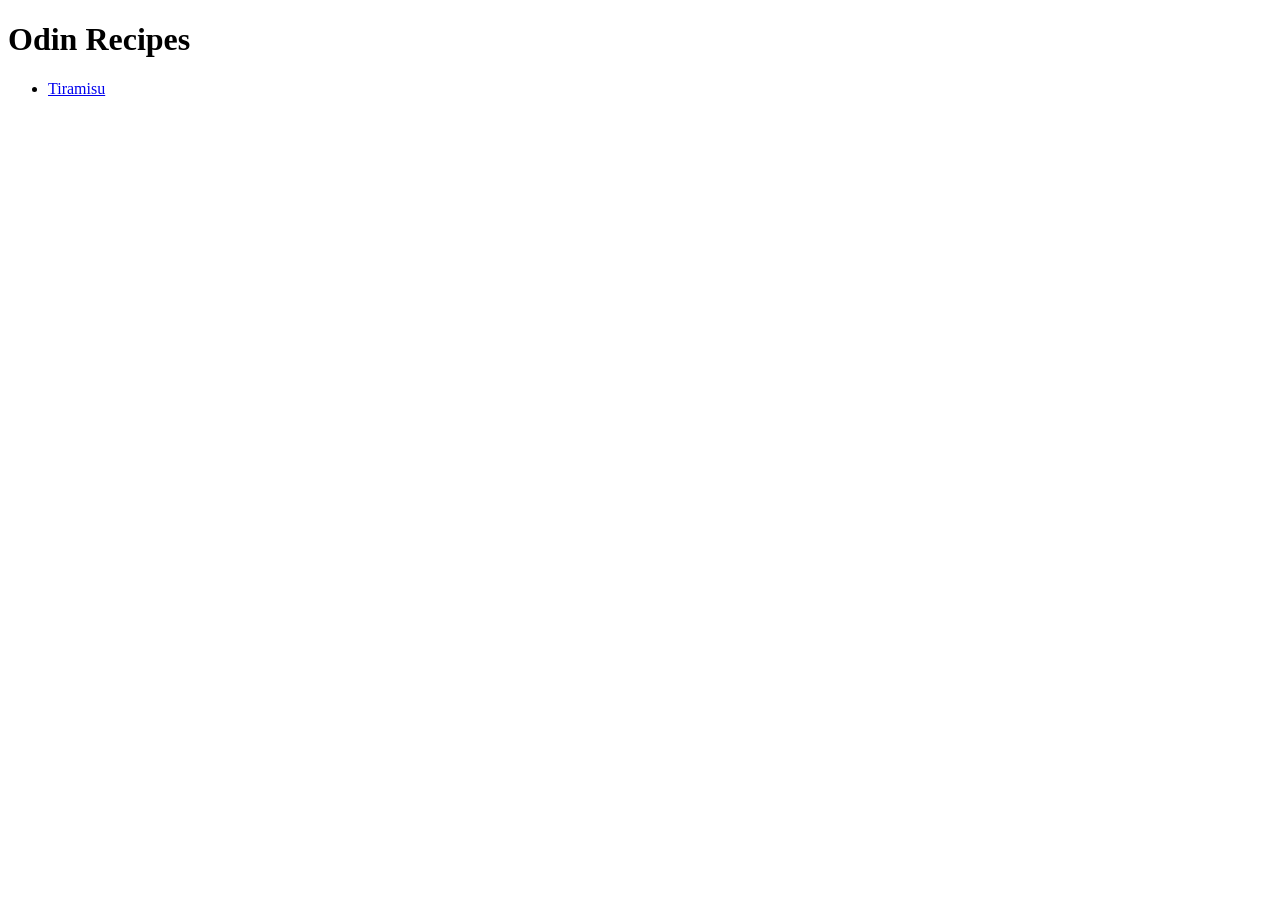
==== index.html @ c66795e4 "Add home page and first recipe Following the assignment, the index.htm with the list of all recipes " ====
<!DOCTYPE html>
<html lang="en">
<head>
    <meta charset="UTF-8">
    <meta name="viewport" content="width=device-width, initial-scale=1.0">
    <title>Odin Recipes</title>
</head>
<body>
    <h1>Odin Recipes</h1>
    <ul>
        <li><a href="recipes/tiramisu.html">Tiramisu</a></li>
    </ul>
</body>
</html>
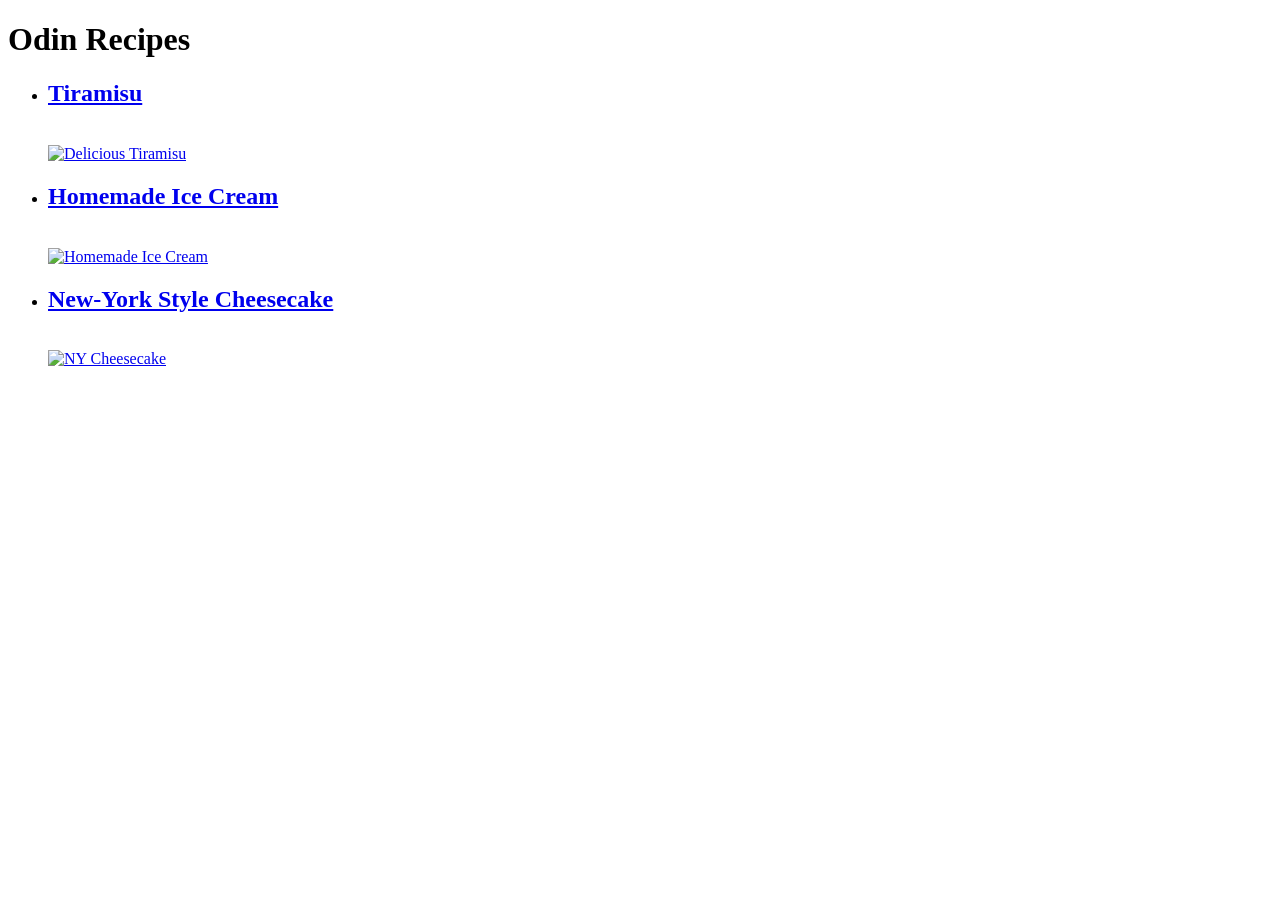
==== commit bd52e5b9: "Add 2 new recipes and update recipe page layout Following the TOP assignment, 2 more recipes are add" ====
--- a/index.html
+++ b/index.html
@@ -8,7 +8,15 @@
 <body>
     <h1>Odin Recipes</h1>
     <ul>
-        <li><a href="recipes/tiramisu.html">Tiramisu</a></li>
+        <li><a href="recipes/tiramisu.html"><h2>Tiramisu</h2><br>
+            <img src="https://www.allrecipes.com/thmb/ngGdEWjBx1YSTxasxVpXD-59w2A=/0x512/filters:no_upscale():max_bytes(150000):strip_icc():format(webp)/21412-Teramisu-ii-DDMFS-3x4-12023-13745e4a6c974f7c83150b14f837b4c3.jpg" 
+            alt="Delicious Tiramisu" width="200"></a></li>
+        <li><a href="recipes/ice-cream.html"><h2>Homemade Ice Cream</h2><br>
+            <img src="https://www.allrecipes.com/thmb/3GaWo2cANcrOjnHwVHPOha8X3L4=/0x512/filters:no_upscale():max_bytes(150000):strip_icc():format(webp)/19812-vanilla-ice-cream-v-VAT-006-4x3-02-0afbbca236cb426ead3588d6ad294952.jpg" 
+            alt="Homemade Ice Cream" width="200"></a></li>
+        <li><a href="recipes/cheesecake.html"><h2>New-York Style Cheesecake</h2><br>
+            <img src="https://www.allrecipes.com/thmb/aEnGTTMYn_1asJi_E25B5-Hv03w=/0x512/filters:no_upscale():max_bytes(150000):strip_icc():format(webp)/221142-new-york-style-cheesecake-VAT-Beauty-4x3-7a5b4da8cde4437ab0c592e4f4cbe658.jpg" 
+            alt="NY Cheesecake" width="200"></a></li>
     </ul>
 </body>
 </html>
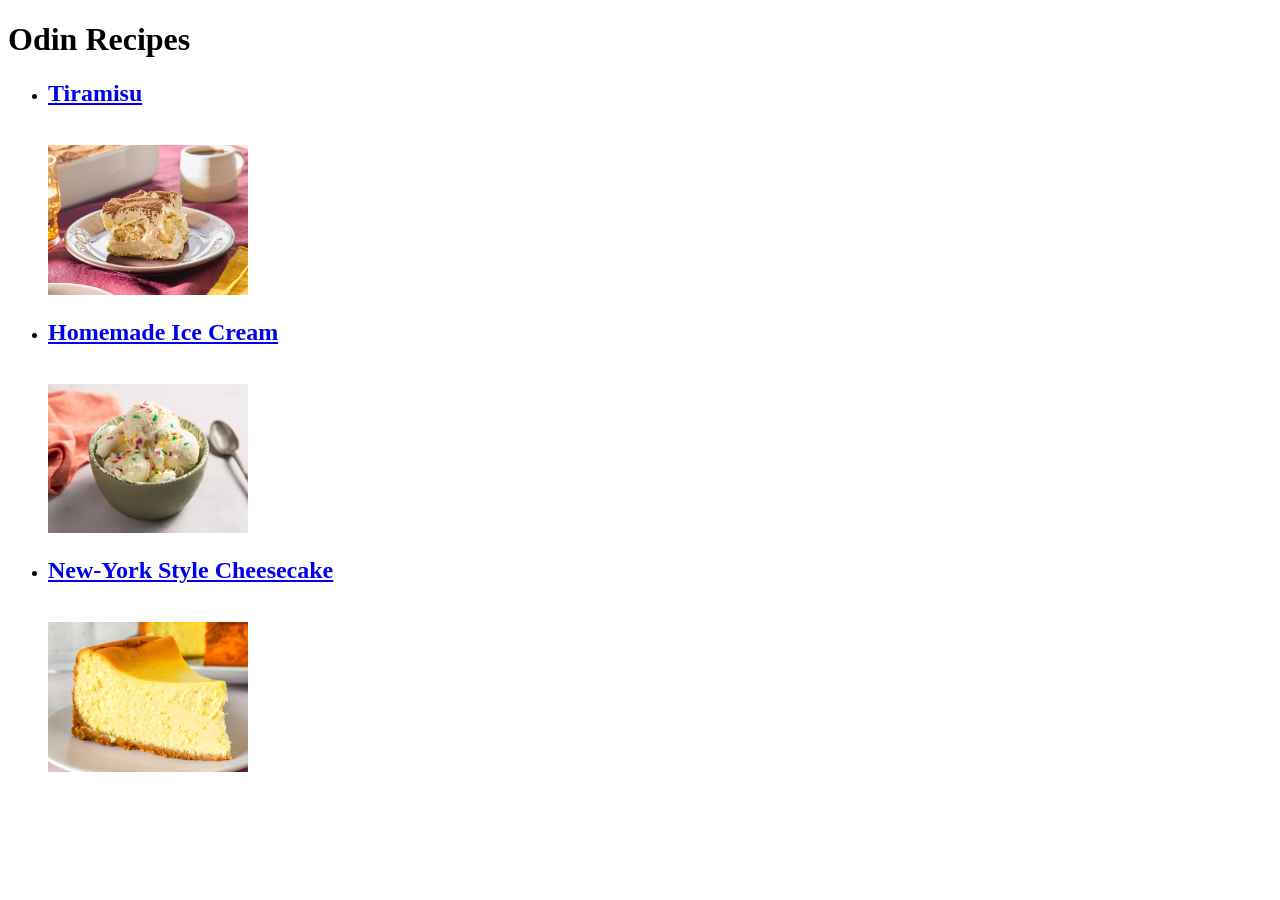
==== commit 919d07a6: "Save hero images to the project files Up until now the images sources have been all external, using " ====
--- a/index.html
+++ b/index.html
@@ -9,13 +9,13 @@
     <h1>Odin Recipes</h1>
     <ul>
         <li><a href="recipes/tiramisu.html"><h2>Tiramisu</h2><br>
-            <img src="https://www.allrecipes.com/thmb/ngGdEWjBx1YSTxasxVpXD-59w2A=/0x512/filters:no_upscale():max_bytes(150000):strip_icc():format(webp)/21412-Teramisu-ii-DDMFS-3x4-12023-13745e4a6c974f7c83150b14f837b4c3.jpg" 
+            <img src="images/tiramisu.webp" 
             alt="Delicious Tiramisu" width="200"></a></li>
         <li><a href="recipes/ice-cream.html"><h2>Homemade Ice Cream</h2><br>
-            <img src="https://www.allrecipes.com/thmb/3GaWo2cANcrOjnHwVHPOha8X3L4=/0x512/filters:no_upscale():max_bytes(150000):strip_icc():format(webp)/19812-vanilla-ice-cream-v-VAT-006-4x3-02-0afbbca236cb426ead3588d6ad294952.jpg" 
+            <img src="images/ice-cream.webp" 
             alt="Homemade Ice Cream" width="200"></a></li>
         <li><a href="recipes/cheesecake.html"><h2>New-York Style Cheesecake</h2><br>
-            <img src="https://www.allrecipes.com/thmb/aEnGTTMYn_1asJi_E25B5-Hv03w=/0x512/filters:no_upscale():max_bytes(150000):strip_icc():format(webp)/221142-new-york-style-cheesecake-VAT-Beauty-4x3-7a5b4da8cde4437ab0c592e4f4cbe658.jpg" 
+            <img src="images/cheesecake.webp" 
             alt="NY Cheesecake" width="200"></a></li>
     </ul>
 </body>
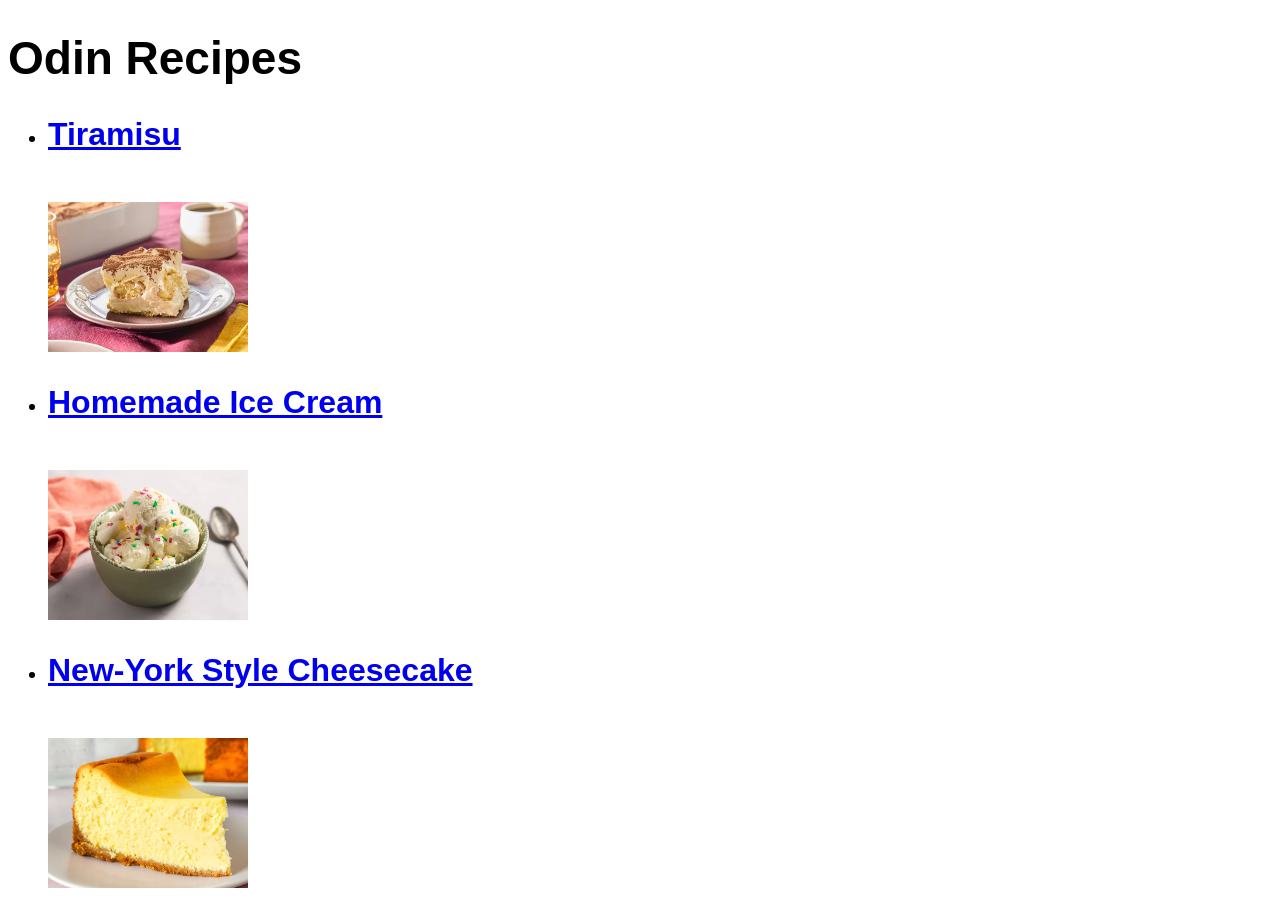
==== commit b58ae2cc: "Add styles.css with recipes pages styles Following TOP assignent the CSS styles were added to the we" ====
--- a/index.html
+++ b/index.html
@@ -3,6 +3,7 @@
 <head>
     <meta charset="UTF-8">
     <meta name="viewport" content="width=device-width, initial-scale=1.0">
+    <link rel="stylesheet" href="styles.css">
     <title>Odin Recipes</title>
 </head>
 <body>
--- a/styles.css
+++ b/styles.css
@@ -0,0 +1,66 @@
+*{
+    box-sizing: border-box;
+    font-family: Verdana, Geneva, Tahoma, sans-serif;
+    font-size: 20px;
+}
+h1{
+    font-size: 46px;
+}
+h2{
+    font-size: 32px;
+}
+h3{
+    font-size: 26px;
+}
+p{
+    margin-bottom: 10px;
+}
+li{
+    margin: 16px 0;
+}
+.section{
+    width: 720px;
+    margin: auto;
+    padding: 10px 30px;
+}
+.breadcrumb{
+    border-bottom: 1px solid rgb(218, 218, 218);
+    padding-bottom: 20px;
+    text-align: center;
+
+}
+.footer{
+    padding-top: 30px;
+    padding-bottom: 30px;
+    text-align: center;
+}
+.hero{
+    padding: 10px 0;
+    padding-bottom: 30px;
+}
+.hero *{
+    padding: 0 30px;
+}
+.hero img{
+    width: 100%;
+    height: auto;
+    padding: 0;
+}
+.content{
+    padding: 30px;
+    background-color: rgb(243, 243, 243);
+}
+.content .ingredients{
+    margin-bottom: 40px;
+    padding-bottom: 20px;
+    border-bottom: 1px solid rgb(218, 218, 218);
+}
+.content ol.steps li{
+    margin: 32px 0;
+}
+.content img{
+    width: 100%;
+    height: auto;
+    margin: 16px 0;
+}
+
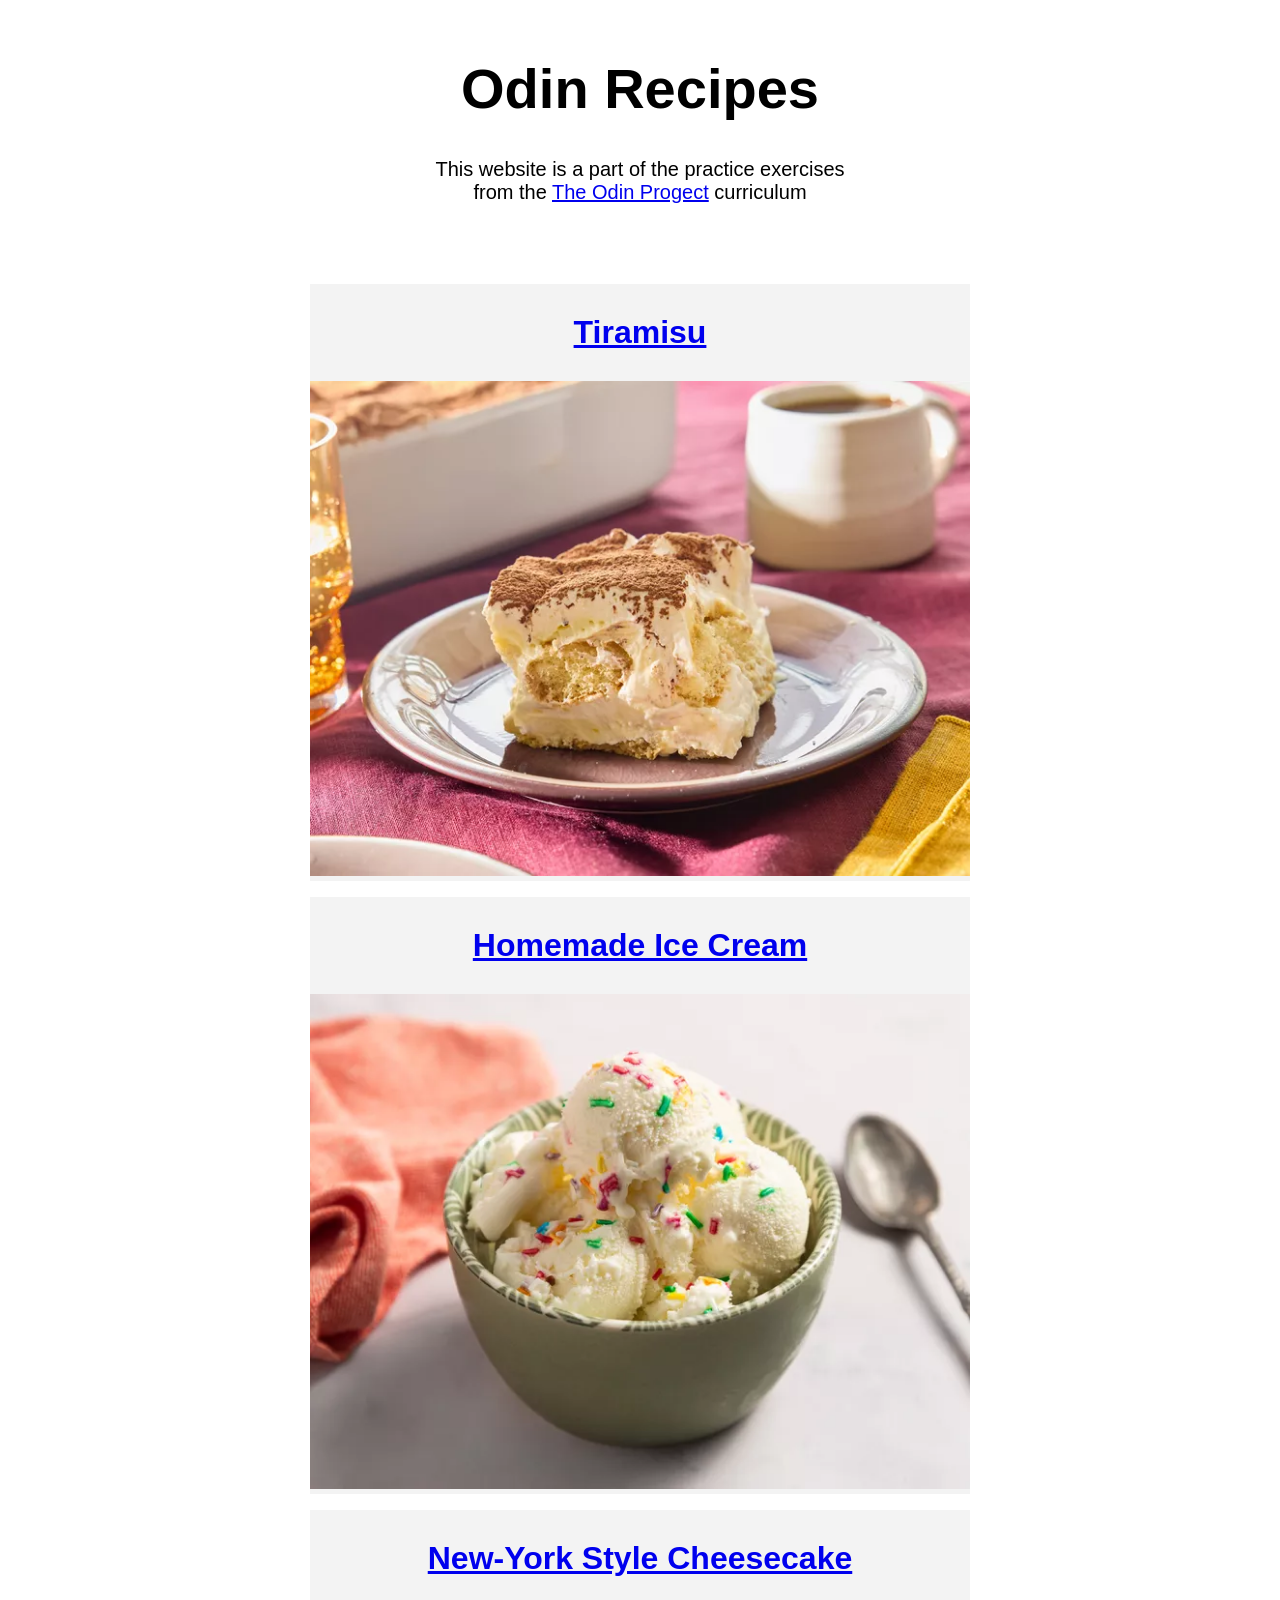
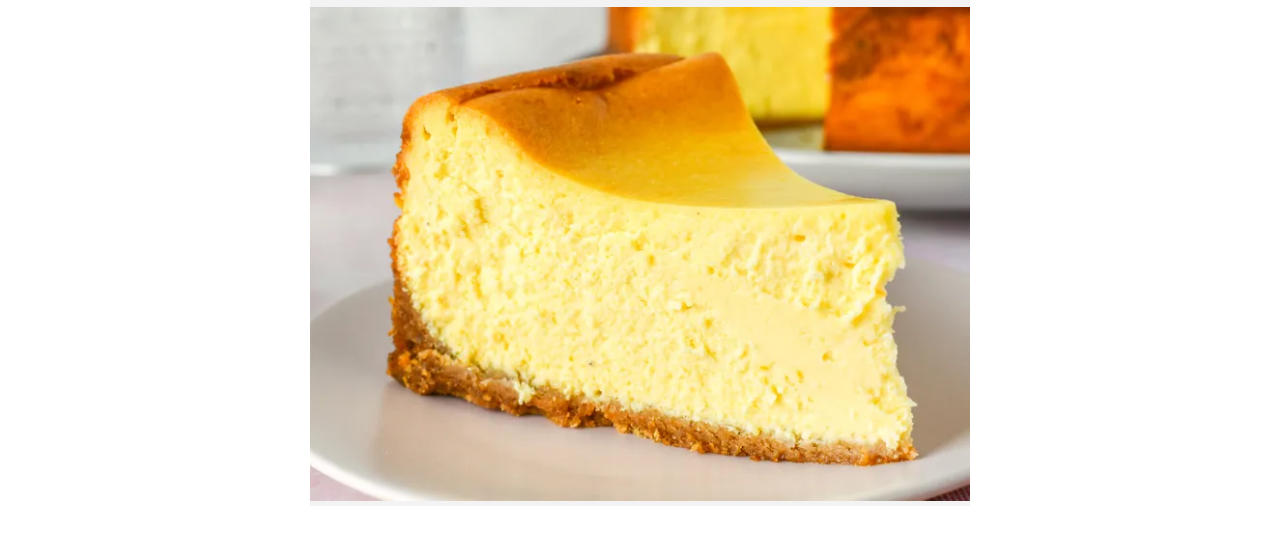
==== commit 8d97a42a: "Add styles to the Home page Continuing with the TOP exercise, the home page is updated with new clas" ====
--- a/index.html
+++ b/index.html
@@ -7,17 +7,22 @@
     <title>Odin Recipes</title>
 </head>
 <body>
-    <h1>Odin Recipes</h1>
-    <ul>
-        <li><a href="recipes/tiramisu.html"><h2>Tiramisu</h2><br>
-            <img src="images/tiramisu.webp" 
-            alt="Delicious Tiramisu" width="200"></a></li>
-        <li><a href="recipes/ice-cream.html"><h2>Homemade Ice Cream</h2><br>
-            <img src="images/ice-cream.webp" 
-            alt="Homemade Ice Cream" width="200"></a></li>
-        <li><a href="recipes/cheesecake.html"><h2>New-York Style Cheesecake</h2><br>
-            <img src="images/cheesecake.webp" 
-            alt="NY Cheesecake" width="200"></a></li>
-    </ul>
+    <div class="section hero home-hero">
+        <h1>Odin Recipes</h1>
+        <p>This website is a part of the practice exercises from the <a href="https://www.theodinproject.com/dashboard" target="new-tab">The Odin Progect</a> curriculum</p>
+    </div>
+    <div class="section recipes-list">
+        <ul>
+            <li><a href="recipes/tiramisu.html"><h2>Tiramisu</h2>
+                <img src="images/tiramisu.webp" 
+                alt="Delicious Tiramisu" width="200"></a></li>
+            <li><a href="recipes/ice-cream.html"><h2>Homemade Ice Cream</h2>
+                <img src="images/ice-cream.webp" 
+                alt="Homemade Ice Cream" width="200"></a></li>
+            <li><a href="recipes/cheesecake.html"><h2>New-York Style Cheesecake</h2>
+                <img src="images/cheesecake.webp" 
+                alt="NY Cheesecake" width="200"></a></li>
+        </ul>
+    </div>
 </body>
 </html>
--- a/styles.css
+++ b/styles.css
@@ -38,7 +38,7 @@
     padding: 10px 0;
     padding-bottom: 30px;
 }
-.hero *{
+.hero > *{
     padding: 0 30px;
 }
 .hero img{
@@ -64,3 +64,35 @@
     margin: 16px 0;
 }
 
+/*----- Home page -----*/
+
+.home-hero {
+    text-align: center;
+}
+.home-hero h1{
+    font-size: 56px;
+}
+.home-hero p{
+    width: 500px;
+    margin: 0 auto 20px;
+}
+
+/* Recipes List */
+.recipes-list ul {
+    padding-inline-start: 0;
+}
+.recipes-list li{
+    display: block;
+}
+.recipes-list li a{
+    display: block;
+    background-color: rgb(243, 243, 243);
+}
+.recipes-list h2{
+    padding: 30px;
+    margin: 0 0;
+    text-align: center;
+}
+.recipes-list img{
+    width: 100%;
+}
